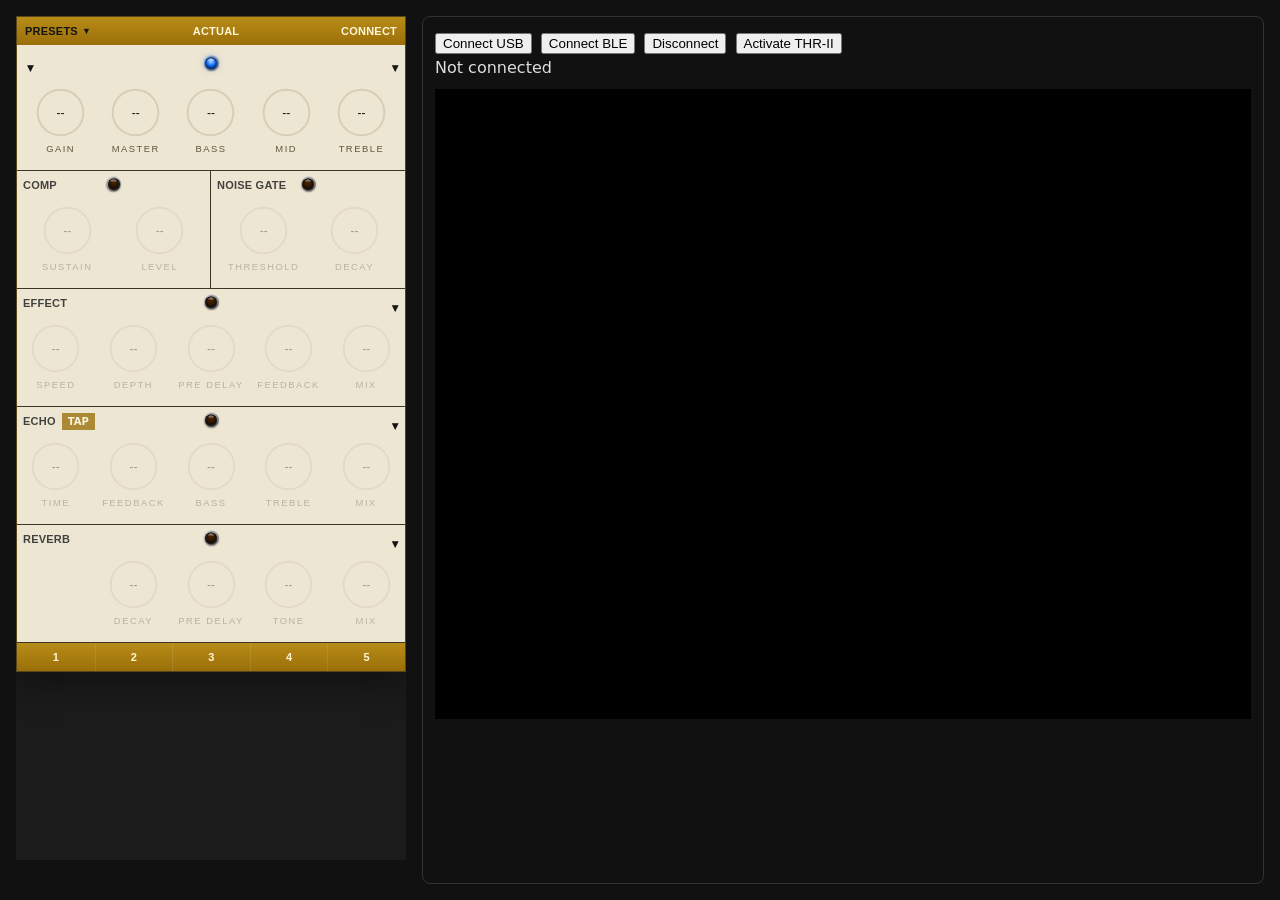
==== dev.html @ 4c08cee0 "Major refactoring, initial commit." ====
<!doctype html>
<html lang="en">
<head>
  <meta charset="utf-8" />
  <meta name="viewport" content="width=device-width, initial-scale=1.0" />
  <title>THR-II dev: runtime, transports and raw trace</title>
  <link rel="stylesheet" href="src/ui/runtime/runtime.css" />
  <style>
    html, body { overflow: auto; }
    body { margin: 0; font-family: system-ui, sans-serif; background: #111; color: #ddd; display: block; padding: 0; place-items: normal; }
    .layout { display: grid; grid-template-columns: 390px 1fr; gap: 16px; padding: 16px; box-sizing: border-box; min-height: 100vh; }
    .pane { border: 1px solid #333; border-radius: 8px; padding: 12px; box-sizing: border-box; }
    #runtime-pane { height: 844px; width: 390px; overflow: auto; background: #1b1b1b; padding: 0; border: 0; border-radius: 0; --knob-size: 67px; --center-font-size: 12px; --knob-font-size: 9.4px; }
    .controls button { margin: 4px 4px 4px 0; }
    .raw-trace { height: 70vh; overflow: auto; font: 12px/1.4 Consolas, monospace; white-space: pre-wrap; background: #000; padding: 8px; }
  </style>
</head>
<body>
  <div class="layout">
    <section id="runtime-pane" class="pane"></section>
    <section id="debug-pane" class="pane">
      <div class="controls">
        <button id="btnUsb">Connect USB</button>
        <button id="btnBle">Connect BLE</button>
        <button id="btnDisconnect">Disconnect</button>
        <button id="btnActivate">Activate THR-II</button>
      </div>
      <div id="status">Not connected</div>
      <div id="raw"></div>
    </section>
  </div>
  <script type="module">
    import { createTransportManager } from './src/transports/transportManager.js';
    import { createRawObserver } from './src/debug/observer.js';
    import { mountRawTracePanel } from './src/ui/debug/rawTracePanel.js';
    import { sleep } from './src/core/bytes.js';
    import { flags } from './src/core/flags.js';
    import { createEmptyDeviceState, createStore } from './src/state/shadowStore.js';
    import { findParamById } from './src/state/selectors.js';
    import { applyDeviceEvent } from './src/state/applyDeviceEvent.js';
    import { createWriteScheduler } from './src/protocol/writeScheduler.js';
    import { buildParamWriteFrames } from './src/protocol/paramWrite.js';
    import { buildSelectUnitType, buildSelectPreset } from './src/protocol/builders.js';
    import { thrTypeCode } from './src/protocol/constants.js';
    import { decodeIncomingEvent } from './src/protocol/incoming.js';
    import { extractSysexFrames } from './src/protocol/frames.js';
    import { parseIdentityReply, setDeviceIdentity } from './src/protocol/identity.js';
    import { runActivation } from './src/protocol/activation.js';
    import { createRuntimeIntents } from './src/ui/runtime/intents.js';
    import { mountRuntime } from './src/ui/runtime/mount.js';
    import { loadSymbolTable, makeNameOf, makeLiveIdOf, makeIdOfName } from './src/protocol/symbolTable.js';
    import { createSyncFlow } from './src/protocol/syncFlow.js';
    import { applyDumpPatch } from './src/state/applyDumpPatch.js';

    // Dev-only: ?flag=coalesceWrites&flag=autoActivate turns those switches on for this page.
    for (const name of new URLSearchParams(location.search).getAll('flag')) {
      if (name in flags) flags[name] = true;
    }

    const transports = createTransportManager();
    const observer = createRawObserver(transports.bus);
    mountRawTracePanel(document.getElementById('raw'), observer);

    const statusEl = document.getElementById('status');
    const setStatus = text => { statusEl.textContent = text; };
    const note = text => { setStatus(text); transports.bus.emit('note', { text }); };

    // ?source=mock loads the captured device model (with its identity). Otherwise the store starts empty.
    const isMock = new URLSearchParams(location.search).get('source') === 'mock';
    const fixture = isMock ? await (await fetch('./test/fixtures/mockState.json')).json() : null;
    if (fixture && fixture.identity) setDeviceIdentity(fixture.identity);
    const store = createStore(fixture ? { units: fixture.units, activeSlot: fixture.activeSlot } : createEmptyDeviceState());

    // Slot sync needs the symbol names to turn the dump into parameters. Without them the sync stays off.
    const symbolIds = await loadSymbolTable('doc/thr10ii_w_symbol_table_1_44_0_a.json').catch(err => {
      setStatus('Symbol table not loaded: ' + err.message);
      return null;
    });
    const nameOf = symbolIds ? makeNameOf(symbolIds) : null;
    const liveIdOf = symbolIds ? makeLiveIdOf(symbolIds) : (id => id);
    const typeKeyOf = symbolIds ? makeIdOfName(symbolIds) : (() => null);
    const paramIdOf = typeKeyOf;
    // A memory slot pick: select the slot, then read the Actual settings back. The slot becomes active when that read completes.
    let pendingSlot = null;
    const selectPreset = async slot => {
      if (!sync) {
        setStatus('Memory slot switch needs the symbol table (the read-back uses it).');
        return;
      }
      try {
        pendingSlot = slot;
        await transports.send(buildSelectPreset(slot - 1), `TX memory slot ${slot}`);
        sync.requestDump();
      } catch (err) {
        pendingSlot = null;
        setStatus('Write failed: ' + err.message);
      }
    };

    const sync = nameOf ? createSyncFlow({
      send: (bytes, label) => transports.send(bytes, label),
      nameOf,
      onPatch: (entries, presetName) => {
        applyDumpPatch(store, entries, nameOf, presetName, liveIdOf);
        if (pendingSlot !== null) {
          const slot = pendingSlot;
          pendingSlot = null;
          store.commit(state => { state.activeSlot = slot; }, 'device');
        }
      },
      onError: err => note('Sync failed: ' + err.message),
      onState: (s, detail) => note('Sync: ' + s + (detail ? ' (' + detail + ')' : ''))
    }) : null;

    // Inbound frames: the identity reply sets the device identity; other frames update the store (source device).
    let identityWaiter = null;
    transports.bus.on('raw:in', ({ bytes }) => {
      extractSysexFrames(bytes).forEach(frame => {
        const identity = parseIdentityReply(frame);
        if (identity) {
          setDeviceIdentity(identity);
          if (identityWaiter) identityWaiter(identity);
          return;
        }
        const event = decodeIncomingEvent(frame);
        if (event) applyDeviceEvent(store, event, nameOf);
        if (sync && (flags.slotSync || sync.state !== 'idle')) sync.onFrame(frame, event);
      });
    });

    function waitForIdentity(timeoutMs = 2000) {
      return new Promise((resolve, reject) => {
        const timer = setTimeout(() => {
          identityWaiter = null;
          reject(new Error('No identity reply from the amp.'));
        }, timeoutMs);
        identityWaiter = identity => {
          clearTimeout(timer);
          identityWaiter = null;
          resolve(identity);
        };
      });
    }

    async function activate() {
      try {
        const identity = await runActivation({
          send: (bytes, label) => transports.send(bytes, label),
          awaitIdentity: () => waitForIdentity(),
          sleep,
          setIdentity: setDeviceIdentity
        });
        setStatus(`Activated: family 0x${identity.family.toString(16)}, model 0x${identity.model.toString(16)}`);
        // The amp's current settings fill the UI (the knobs, names, and preset name), as after a slot press.
        if (sync) sync.requestDump();
      } catch (err) {
        setStatus('Activation failed: ' + err.message);
      }
    }

    document.getElementById('btnUsb').addEventListener('click', async () => {
      try {
        const result = await transports.connectUsb();
        setStatus(result.connected ? 'USB connected' : 'USB: no ports');
        if (result.connected && flags.autoActivate) activate();
      } catch (err) {
        setStatus('USB failed: ' + err.message);
      }
    });

    document.getElementById('btnBle').addEventListener('click', async () => {
      try {
        const result = await transports.connectBle();
        setStatus('BLE connected: ' + result.name + (result.notifications ? '' : ' (notifications unavailable)'));
        if (flags.autoActivate) activate();
      } catch (err) {
        setStatus('BLE failed: ' + err.message);
      }
    });

    document.getElementById('btnDisconnect').addEventListener('click', () => {
      transports.disconnect();
      setDeviceIdentity(null);
      setStatus('Disconnected');
    });

    document.getElementById('btnActivate').addEventListener('click', activate);

    // Runtime pane (left): the same runtime as thrii_ctrl.html and thrii_ui.html.
    // In mock mode a slot press simulates the device's slot event.
    const sendParam = (unitId, paramId, value) => {
      try {
        const param = findParamById(store.getState(), unitId, paramId);
        if (!param) return;
        buildParamWriteFrames(unitId, paramId, param.typeCode, value, param.rawU32).forEach(frame => {
          transports.send(frame, `TX param ${unitId}:${paramId}`).catch(err => setStatus('Write failed: ' + err.message));
        });
      } catch (err) {
        setStatus('Write failed: ' + err.message);
      }
    };

    // Unit type pick: the select frames, then the type's default values and the module's enable, each frame awaited in order.
    // Effect-mode changes need pauses: the amp hard-stopped on rapid switches (thrii_sysex_bitbucket_ble.md, 256 ms before, 512 ms after).
    // The default values are spaced 50 ms apart (without that gap the amp did not change its sound on the hardware).
    const EFFECT_MODE_BEFORE_MS = 256;
    const EFFECT_MODE_AFTER_MS = 512;
    const DEFAULT_WRITE_GAP_MS = 50;

    const sendUnitType = async (unitId, typeKey, writes, enable) => {
      try {
        await sleep(EFFECT_MODE_BEFORE_MS);
        for (const frame of buildSelectUnitType(unitId, typeKey)) {
          await transports.send(frame, `TX unit type ${unitId}:${typeKey}`);
        }
        await sleep(EFFECT_MODE_AFTER_MS);
        for (const [index, write] of writes.entries()) {
          if (index > 0) await sleep(DEFAULT_WRITE_GAP_MS);
          for (const frame of buildParamWriteFrames(write.unitId, write.paramId, thrTypeCode.float32, write.value)) {
            await transports.send(frame, `TX default ${write.unitId}:${write.paramId}`);
          }
        }
        if (enable) {
          if (writes.length) await sleep(DEFAULT_WRITE_GAP_MS);
          for (const frame of buildParamWriteFrames(enable.unitId, enable.paramId, enable.typeCode, true)) {
            await transports.send(frame, `TX enable ${enable.unitId}:${enable.paramId}`);
          }
        }
      } catch (err) {
        setStatus('Write failed: ' + err.message);
      }
    };

    const scheduler = createWriteScheduler({
      readValue: key => {
        const [unitId, paramId] = key.split(':').map(Number);
        const param = findParamById(store.getState(), unitId, paramId);
        return param ? param.value : null;
      },
      emitWrite: (key, value) => {
        const [unitId, paramId] = key.split(':').map(Number);
        sendParam(unitId, paramId, value);
      }
    });

    const intents = createRuntimeIntents({
      store,
      flags,
      scheduler,
      sendParam,
      typeKeyOf,
      paramIdOf,
      onSelectSlot: slot => {
        if (isMock) {
          store.commit(state => { state.activeSlot = slot; }, 'device');
        } else {
          selectPreset(slot);
        }
      },
      onSelectUnit: sendUnitType,
      onRequestDump: () => setStatus('Settings dump is still handled by thrii_ctrl.html')
    });

    mountRuntime(document.getElementById('runtime-pane'), { store, intents });
  </script>
</body>
</html>
---- src/ui/runtime/runtime.css ----
:root {
  --ui-font-family: Arial, Helvetica, sans-serif;
  --ui-font-size: 11px;
  --ui-font-weight: 700;
  --ui-letter-spacing: 0.02em;
  color-scheme: light;
  --shell: #e8e0c8;
  --paper: #ede6d2;
  --ink: #141414;
  --line: #3d3525;
  --gold: #9a6f08;
  --gold-light: #b88c18;
  --knob-accent: #7a6244;
  --knob-track: #d8cdb6;
  --muted: #5f553f;
  --focus: rgba(154, 111, 8, 0.18);
  --shadow: 0 14px 30px rgba(0, 0, 0, 0.35);
  --app-width: 390px;
  --header-height: 28px;
  --label-gap: 0px;
  --label-offset-y: -2px;
  --knob-size: 72px;
  --knob-font-size: 11px;
  --center-font-size: 13px;
  --led-size: 15px;
  --track-stroke: 2px;
  --active-stroke: 4px;
  --pointer-stroke: 4px;
}

*, *::before, *::after {
  box-sizing: border-box;
}

html, body {
  margin: 0;
  width: 100%;
  min-height: 100%;
  overflow: hidden;
}

body {
  background: linear-gradient(180deg, #111 0%, #1b1b1b 100%);
  color: var(--ink);
  font-family: Arial, Helvetica, sans-serif;
  display: grid;
  place-items: center;
  padding: 16px;
}

#app {
  width: 100%;
  min-height: 100dvh;
  display: grid;
  place-items: center;
}

.thr-app {
  width: min(100%, var(--app-width));
  background: var(--shell);
  border: 1px solid #59451a;
  box-shadow: var(--shadow);
  overflow: hidden;
  display: grid;
  grid-template-rows: auto 1fr auto;
  user-select: none;
  -webkit-user-select: none; /* Safari */
  -ms-user-select: none;     /* Old Edge */
}

.top-strip,
.footer-strip {
  background: linear-gradient(180deg, var(--gold-light) 0%, var(--gold) 100%);
  color: #fff6da;
  min-height: var(--header-height);
  display: grid;
  align-items: center;
  font-family: var(--ui-font-family);
  font-size: var(--ui-font-size);
  font-weight: var(--ui-font-weight);
  letter-spacing: var(--ui-letter-spacing);
  text-transform: uppercase;
}

.top-strip {
  position: relative;
  z-index: 50;
  grid-template-columns: auto 1fr auto;
  gap: 14px;
  padding: 0 8px;
}

.footer-strip {
  grid-template-columns: repeat(5, 1fr);
  text-align: center;
}

.strip-item {
  line-height: 1;
  display: flex;
  align-items: center;
  min-height: var(--header-height);
  white-space: nowrap;
}

.strip-item.center {
  justify-content: center;
}

.strip-item.editable-memory {
  justify-content: center;
  min-width: 0;
}

.strip-editable-input {
  width: 100%;
  max-width: 160px;
  min-height: calc(var(--header-height) - 8px);
  border: 0;
  margin: 0;
  padding: 0;
  background: transparent;
  color: inherit;
  font: inherit;
  letter-spacing: inherit;
  text-transform: inherit;
  text-align: center;
  outline: none;
  user-select: text;
  -webkit-user-select: text;
  -ms-user-select: text;
}

.strip-editable-input:focus {
  background: rgba(255, 246, 218, 0.14);
}

.strip-editable-input::selection {
  background: rgba(255, 246, 218, 0.32);
  color: inherit;
}

.footer-strip .strip-item {
  justify-content: center;
  border-left: 1px solid rgba(255, 255, 255, 0.10);
  padding: 0;
}

.footer-strip .strip-item:first-child {
  border-left: 0;
}

.footer-memory-button {
  width: 100%;
  min-height: var(--header-height);
  border: 0;
  margin: 0;
  padding: 0 8px;
  background: transparent;
  color: inherit;
  font: inherit;
  letter-spacing: inherit;
  text-transform: uppercase;
  cursor: pointer;
  transition: background-color 0.16s ease, color 0.16s ease;
}

.footer-memory-button:hover,
.footer-memory-button:focus-visible {
  outline: none;
  background: rgba(255, 246, 218, 0.08);
}

.footer-memory-button.is-selected {
  background: var(--paper);
  color: var(--ink);
}

.ui-body {
  background: var(--paper);
  width: 100%;
}

/* Above the module rows, so an open amp or cabinet menu is not painted under the next module's selector. */
.amp-head {
  border-bottom: 1px solid var(--line);
  padding: 6px 6px 0;
  background: rgba(255, 255, 255, 0.15);
  position: relative;
  z-index: 95;
}

.amp-head-row {
  display: grid;
  grid-template-columns: minmax(0, 1fr) minmax(0, 1fr);
  align-items: center;
  margin-bottom: 4px;
  min-height: 24px;
  position: relative;
  z-index: 31;
}

.amp-name,
.amp-cab {
  font-size: 12px;
  font-weight: 800;
  white-space: nowrap;
  overflow: hidden;
  text-overflow: ellipsis;
  position: relative;
  z-index: 0;
}

.amp-name {
  text-transform: uppercase;
  justify-self: start;
}

.amp-cab {
  text-transform: none;
  justify-self: end;
  text-align: right;
}

.amp-knobs,
.module-knobs {
  display: grid;
  align-items: start;
  gap: 0;
  padding-bottom: 8px;
}

.amp-knobs {
  grid-template-columns: repeat(5, minmax(0, 1fr));
}

.module-row {
  border-bottom: 1px solid var(--line);
}

.module-row.dual {
  display: grid;
  grid-template-columns: 1fr 1fr;
}

.module-row.dual .module-section:first-child {
  border-right: 1px solid var(--line);
}

.module-section {
  min-width: 0;
  background: var(--paper);
}

.module-head {
  min-height: 26px;
  padding: 4px 6px 2px;
  position: relative;
}

.module-head-inner {
  display: grid;
  grid-template-columns: minmax(0, 1fr) auto;
  align-items: center;
  gap: 6px;
  min-height: 20px;
}

.module-head-left {
  display: flex;
  align-items: center;
  gap: 6px;
  min-width: 0;
  position: relative;
  z-index: 0;
}

.module-section .module-title {
  color: var(--ink);
}

.module-title,
.module-mode {
  font-family: var(--ui-font-family);
  font-size: var(--ui-font-size);
  font-weight: var(--ui-font-weight);
  letter-spacing: var(--ui-letter-spacing);
  text-transform: uppercase;
  white-space: nowrap;
  min-width: 0;
  position: relative;
  z-index: 0;
}

.module-title {
  overflow: hidden;
  text-overflow: ellipsis;
}

.module-mode {
  justify-self: end;
  overflow: hidden;
  text-overflow: ellipsis;
  text-align: right;
  font-weight: 800;
}

.module-badge {
  background: var(--gold);
  color: #fff8dd;
  padding: 1px 6px;
  font-size: 10px;
  font-weight: 700;
  line-height: 1.5;
  text-transform: uppercase;
  flex: 0 0 auto;
  position: relative;
  z-index: 0;
}

.module-led-slot {
  display: grid;
  place-items: center;
  min-width: 24px;
  position: absolute;
  left: 50%;
  top: 50%;
  transform: translate(-50%, -50%);
  z-index: 1;
  pointer-events: none;
}

.module-led-slot > * {
  pointer-events: auto;
}

.module-section.compact .module-head-inner {
  grid-template-columns: minmax(0, 1fr) minmax(0, 1fr);
}

.module-section.compact .module-title {
  justify-self: start;
  font-weight: 700;
}

.module-section.compact .module-knobs {
  grid-template-columns: repeat(2, minmax(0, 1fr));
  padding-inline: 4px;
}

/* Type-dependent modules: the knobs of the current type are right-aligned; hidden slots take no space. */
.module-section.right-aligned-knobs .module-knobs {
  display: flex;
  justify-content: flex-end;
}

.module-section.right-aligned-knobs .knob-module {
  width: 20%;
}

.knob-module {
  display: flex;
  justify-content: center;
  align-items: center;
  min-width: 0;
}

.knob {
  width: var(--knob-size);
  display: grid;
  grid-template-rows: var(--knob-size) auto;
  place-items: center;
  gap: var(--label-gap);
  border: 0;
  margin: 0;
  padding: 0;
  background: transparent;
  color: var(--ink);
  user-select: none;
  touch-action: none;
  cursor: ns-resize;
  border-radius: 12px;
  outline: none;
}

.knob:focus-visible {
  background: var(--focus);
}

.knob:disabled {
  cursor: default;
}

.dial {
  position: relative;
  width: var(--knob-size);
  height: var(--knob-size);
  display: grid;
  place-items: center;
}

.dial svg {
  width: 100%;
  height: 100%;
  display: block;
  overflow: hidden;
}

.track-path,
.active-path,
.pointer-line {
  fill: none;
  vector-effect: non-scaling-stroke;
}

.track-path {
  stroke: var(--knob-track);
  stroke-width: var(--track-stroke);
  stroke-linecap: round;
}

.active-path,
.pointer-line {
  stroke: var(--knob-accent);
  stroke-width: var(--active-stroke);
  stroke-linecap: square;
}

.pointer-line {
  stroke-width: var(--pointer-stroke);
  stroke-linecap: butt;
}

.center-value {
  position: absolute;
  inset: 0;
  display: grid;
  place-items: center;
  font-size: var(--center-font-size);
  line-height: 1;
  font-weight: 500;
  color: var(--ink);
  pointer-events: none;
  font-variant-numeric: tabular-nums;
}

.label {
  min-height: 18px;
  margin-top: var(--label-offset-y);
  text-align: center;
  text-transform: uppercase;
  letter-spacing: 0.16em;
  font-size: var(--knob-font-size);
  font-weight: 500;
  color: var(--muted);
  line-height: 1.1;
  pointer-events: none;
  white-space: nowrap;
}

.led-bezel {
  width: var(--led-size);
  height: var(--led-size);
  display: flex;
  align-items: center;
  justify-content: center;
  border-radius: 50%;
  background: linear-gradient(135deg, #b8b8b8 0%, #595959 100%);
  box-shadow:
    inset 0 calc(var(--led-size) * 0.033) calc(var(--led-size) * 0.05) rgba(255, 255, 255, 0.6),
    0 calc(var(--led-size) * 0.05) calc(var(--led-size) * 0.08) rgba(0, 0, 0, 0.45);
  cursor: pointer;
  transition: transform 0.12s ease;
  border: 0;
  padding: 0;
}

.led-bezel:active {
  transform: scale(0.95);
}

.led-bezel:disabled {
  cursor: default;
}

.led-bezel:disabled:active {
  transform: none;
}

.led-inner-ring {
  width: calc(var(--led-size) * 0.8);
  height: calc(var(--led-size) * 0.8);
  border-radius: 50%;
  display: grid;
  place-items: center;
  background: #202020;
  box-shadow: inset 0 calc(var(--led-size) * 0.05) calc(var(--led-size) * 0.083) rgba(0, 0, 0, 0.8);
}

.led-lens {
  width: calc(var(--led-size) * 0.666);
  height: calc(var(--led-size) * 0.666);
  border-radius: 50%;
  position: relative;
  transition: all 0.2s ease-in-out;
}

.led-lens::after {
  content: '';
  position: absolute;
  top: calc(var(--led-size) * 0.05);
  left: calc(var(--led-size) * 0.12);
  width: calc(var(--led-size) * 0.43);
  height: calc(var(--led-size) * 0.21);
  border-radius: 50% / 100% 100% 0 0;
  background: linear-gradient(to bottom, rgba(255, 255, 255, 0.6) 0%, rgba(255, 255, 255, 0) 100%);
}

.led-blue .led-lens {
  background: radial-gradient(circle at 50% 30%, #001f4d 0%, #000a1a 100%);
  box-shadow: inset 0 calc(var(--led-size) * -0.05) calc(var(--led-size) * 0.1) rgba(0, 0, 0, 0.6);
}

.led-blue.active .led-lens {
  background: radial-gradient(circle at 50% 30%, #b3d9ff 0%, #0066ff 60%, #003399 100%);
  box-shadow:
    inset 0 calc(var(--led-size) * -0.033) calc(var(--led-size) * 0.083) rgba(0, 0, 0, 0.3),
    0 0 calc(var(--led-size) * 0.28) rgba(0, 102, 255, 0.95),
    0 0 calc(var(--led-size) * 0.55) rgba(0, 102, 255, 0.5);
}

.led-orange .led-lens {
  background: radial-gradient(circle at 50% 30%, #4a2300 0%, #1a0d00 100%);
  box-shadow: inset 0 calc(var(--led-size) * -0.05) calc(var(--led-size) * 0.1) rgba(0, 0, 0, 0.6);
}

.led-orange.active .led-lens {
  background: radial-gradient(circle at 50% 30%, #ffdd99 0%, #ff8800 60%, #aa5500 100%);
  box-shadow:
    inset 0 calc(var(--led-size) * -0.033) calc(var(--led-size) * 0.083) rgba(0, 0, 0, 0.3),
    0 0 calc(var(--led-size) * 0.28) rgba(255, 136, 0, 0.95),
    0 0 calc(var(--led-size) * 0.55) rgba(255, 136, 0, 0.5);
}

.module-section.is-off .module-knobs,
.module-section.is-off .amp-knobs {
  opacity: 0.45;
  filter: grayscale(0.15);
}

.module-section.is-off .module-title,
.module-section.is-off .module-mode,
.module-section.is-off .module-badge,
.module-section.is-off .label,
.module-section.is-off .center-value,
.module-section.is-off .amp-name,
.module-section.is-off .amp-cab {
  opacity: 0.78;
}


.unit-selector {
  position: relative;
  justify-self: end;
  min-width: 0;
  z-index: 60;
}

.unit-selector-button {
  display: inline-flex;
  align-items: center;
  gap: 4px;
  max-width: 100%;
  border: 0;
  margin: 0;
  padding: 0;
  background: transparent;
  color: var(--ink);
  font: inherit;
  font-size: 11px;
  font-weight: 800;
  letter-spacing: 0.02em;
  text-transform: uppercase;
  white-space: nowrap;
  cursor: pointer;
}

.unit-selector-label {
  min-width: 0;
  overflow: hidden;
  text-overflow: ellipsis;
  white-space: nowrap;
  text-align: right;
}

.unit-selector-caret {
  flex: 0 0 auto;
  font-size: 9px;
  line-height: 1;
}

.unit-selector-menu {
  position: absolute;
  top: calc(100% + 4px);
  right: 0;
  display: none;
  min-width: max-content;
  padding: 4px;
  border: 1px solid var(--line);
  background: var(--paper);
  box-shadow: 0 8px 18px rgba(0, 0, 0, 0.18);
  z-index: 80;
}

.unit-selector.open {
  z-index: 90;
}

.unit-selector.open .unit-selector-menu {
  display: grid;
  gap: 2px;
}

.unit-selector.open-up .unit-selector-menu {
  top: auto;
  bottom: calc(100% + 4px);
}

.unit-selector-option {
  border: 0;
  background: transparent;
  color: var(--ink);
  font: inherit;
  font-size: 11px;
  font-weight: 700;
  letter-spacing: 0.02em;
  text-transform: uppercase;
  text-align: left;
  padding: 4px 8px;
  white-space: nowrap;
  cursor: pointer;
}

.unit-selector-option:hover,
.unit-selector-option:focus-visible {
  background: rgba(154, 111, 8, 0.12);
  outline: none;
}

.unit-selector-option.is-selected {
  font-weight: 800;
}

.unit-selector.open .unit-selector-menu.is-grouped {
  display: grid;
  grid-auto-flow: column;
  grid-auto-columns: max-content;
  gap: 10px;
  align-items: start;
}

.unit-selector-column {
  display: grid;
  gap: 2px;
  align-content: start;
}

.unit-selector-column-title {
  padding: 2px 8px 4px;
  margin-bottom: 2px;
  border-bottom: 1px solid var(--line);
  font-size: 12px;
  font-weight: 800;
  letter-spacing: 0.08em;
  text-transform: uppercase;
}

/* Family headers use the amp LED colours (Classic red, Modern green, Boutique blue). */
.unit-selector-column.family-classic .unit-selector-column-title {
  color: #ff0000;
}

.unit-selector-column.family-modern .unit-selector-column-title {
  color: #008800;
}

.unit-selector-column.family-boutique .unit-selector-column-title {
  color: #0066ff;
}

.unit-selector.align-left .unit-selector-menu {
  left: 0;
  right: auto;
}

.unit-selector:not(.align-left) .unit-selector-menu {
  right: 0;
  left: auto;
}

.led-red .led-lens {
  background: radial-gradient(circle at 50% 30%, #4a0000 0%, #1a0000 100%);
  box-shadow: inset 0 calc(var(--led-size) * -0.05) calc(var(--led-size) * 0.1) rgba(0, 0, 0, 0.6);
}

.led-red.active .led-lens {
  background: radial-gradient(circle at 50% 30%, #ff9999 0%, #ff0000 60%, #990000 100%);
  box-shadow:
    inset 0 calc(var(--led-size) * -0.033) calc(var(--led-size) * 0.083) rgba(0, 0, 0, 0.3),
    0 0 calc(var(--led-size) * 0.28) rgba(255, 0, 0, 0.95),
    0 0 calc(var(--led-size) * 0.55) rgba(255, 0, 0, 0.5);
}

.led-green .led-lens {
  background: radial-gradient(circle at 50% 30%, #003300 0%, #001a00 100%);
  box-shadow: inset 0 calc(var(--led-size) * -0.05) calc(var(--led-size) * 0.1) rgba(0, 0, 0, 0.6);
}

.led-green.active .led-lens {
  background: radial-gradient(circle at 50% 30%, #b3ffb3 0%, #00ff00 60%, #008800 100%);
  box-shadow:
    inset 0 calc(var(--led-size) * -0.033) calc(var(--led-size) * 0.083) rgba(0, 0, 0, 0.3),
    0 0 calc(var(--led-size) * 0.28) rgba(0, 255, 0, 0.95),
    0 0 calc(var(--led-size) * 0.55) rgba(0, 255, 0, 0.5);
}

.unit-selector.align-left {
  justify-self: start;
}

.unit-selector.align-left .unit-selector-label {
  text-align: left;
}

.unit-selector.is-amp .unit-selector-button,
.unit-selector.is-cab .unit-selector-button {
  font-size: 12px;
  font-weight: 800;
}

.unit-selector.is-cab .unit-selector-button,
.unit-selector.is-cab .unit-selector-option {
  text-transform: none;
}

.unit-selector.is-amp .unit-selector-option,
.unit-selector.is-cab .unit-selector-option {
  font-size: 12px;
}

@media (max-width: 420px) {
  html, body {
    height: 100%;
  }

  body {
    padding: 0;
    background: var(--paper);
  }

  #app {
    min-height: 100dvh;
    place-items: stretch;
  }

  .thr-app {
    width: 100vw;
    height: 100dvh;
    min-height: 100dvh;
    border: 0;
    box-shadow: none;
  }

  :root {
    --app-width: 100vw;
    --knob-size: min(17.2vw, 72px);
    --center-font-size: min(3.2vw, 12px);
    --knob-font-size: min(2.4vw, 10px);
  }

  .top-strip {
    gap: 10px;
    padding: 0 4px;
    font-size: 9px;
  }
}
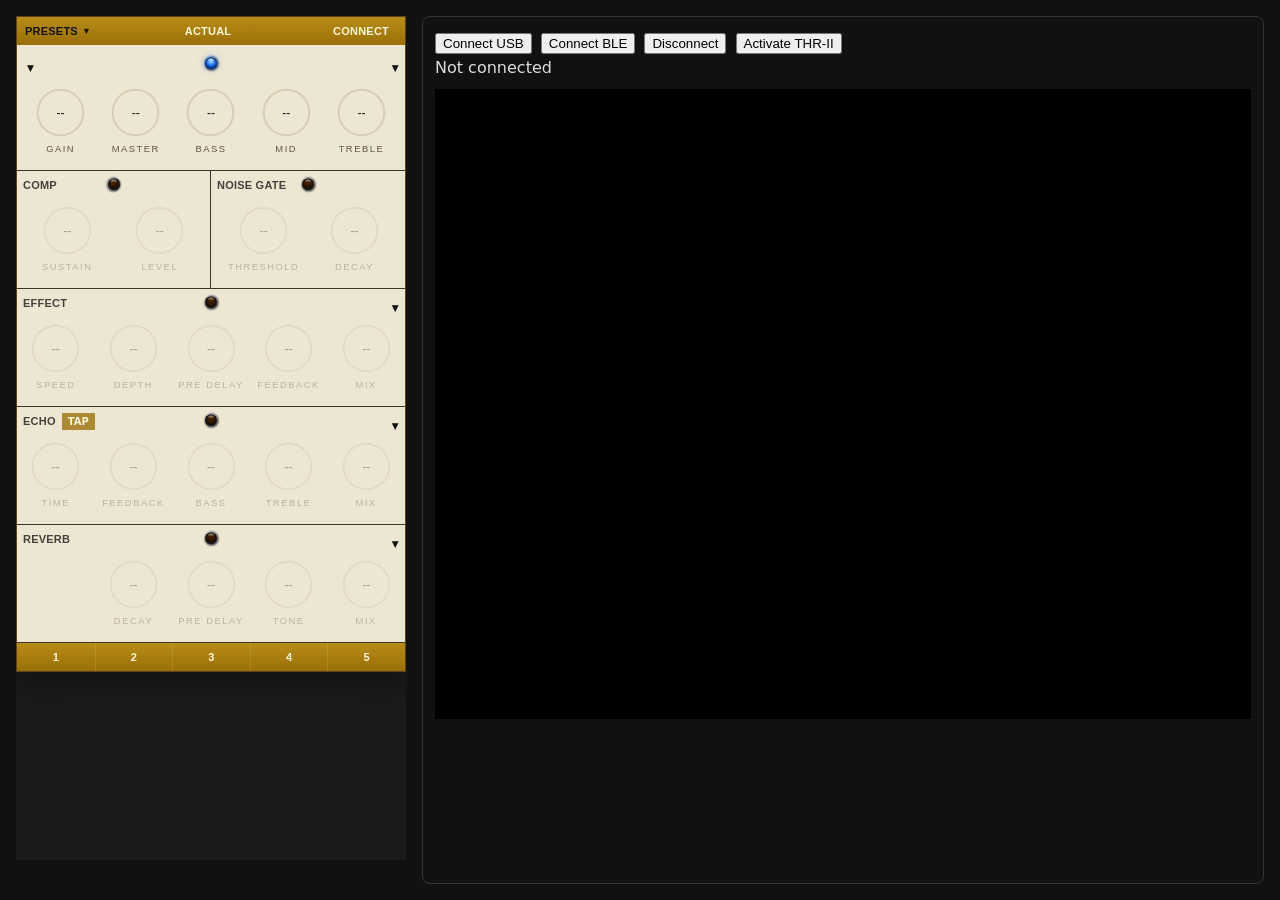
==== commit 98b8262c: "Wired the CONNECT button to connect-activate-read actual" ====
--- a/dev.html
+++ b/dev.html
@@ -30,238 +30,33 @@
     </section>
   </div>
   <script type="module">
-    import { createTransportManager } from './src/transports/transportManager.js';
+    import { boot } from './src/app/boot.js';
     import { createRawObserver } from './src/debug/observer.js';
     import { mountRawTracePanel } from './src/ui/debug/rawTracePanel.js';
-    import { sleep } from './src/core/bytes.js';
     import { flags } from './src/core/flags.js';
-    import { createEmptyDeviceState, createStore } from './src/state/shadowStore.js';
-    import { findParamById } from './src/state/selectors.js';
-    import { applyDeviceEvent } from './src/state/applyDeviceEvent.js';
-    import { createWriteScheduler } from './src/protocol/writeScheduler.js';
-    import { buildParamWriteFrames } from './src/protocol/paramWrite.js';
-    import { buildSelectUnitType, buildSelectPreset } from './src/protocol/builders.js';
-    import { thrTypeCode } from './src/protocol/constants.js';
-    import { decodeIncomingEvent } from './src/protocol/incoming.js';
-    import { extractSysexFrames } from './src/protocol/frames.js';
-    import { parseIdentityReply, setDeviceIdentity } from './src/protocol/identity.js';
-    import { runActivation } from './src/protocol/activation.js';
-    import { createRuntimeIntents } from './src/ui/runtime/intents.js';
-    import { mountRuntime } from './src/ui/runtime/mount.js';
-    import { loadSymbolTable, makeNameOf, makeLiveIdOf, makeIdOfName } from './src/protocol/symbolTable.js';
-    import { createSyncFlow } from './src/protocol/syncFlow.js';
-    import { applyDumpPatch } from './src/state/applyDumpPatch.js';
 
-    // Dev-only: ?flag=coalesceWrites&flag=autoActivate turns those switches on for this page.
+    // Dev-only: ?flag=slotSync turns that switch on for this page.
     for (const name of new URLSearchParams(location.search).getAll('flag')) {
       if (name in flags) flags[name] = true;
     }
 
-    const transports = createTransportManager();
-    const observer = createRawObserver(transports.bus);
-    mountRawTracePanel(document.getElementById('raw'), observer);
-
     const statusEl = document.getElementById('status');
-    const setStatus = text => { statusEl.textContent = text; };
-    const note = text => { setStatus(text); transports.bus.emit('note', { text }); };
 
     // ?source=mock loads the captured device model (with its identity). Otherwise the store starts empty.
     const isMock = new URLSearchParams(location.search).get('source') === 'mock';
     const fixture = isMock ? await (await fetch('./test/fixtures/mockState.json')).json() : null;
-    if (fixture && fixture.identity) setDeviceIdentity(fixture.identity);
-    const store = createStore(fixture ? { units: fixture.units, activeSlot: fixture.activeSlot } : createEmptyDeviceState());
 
-    // Slot sync needs the symbol names to turn the dump into parameters. Without them the sync stays off.
-    const symbolIds = await loadSymbolTable('doc/thr10ii_w_symbol_table_1_44_0_a.json').catch(err => {
-      setStatus('Symbol table not loaded: ' + err.message);
-      return null;
+    // Runtime pane (left): the same composition as thrii_ui.html. Its CONNECT button and the buttons here share one connection.
+    const app = await boot(document.getElementById('runtime-pane'), {
+      fixture,
+      onStatus: text => { statusEl.textContent = text; }
     });
-    const nameOf = symbolIds ? makeNameOf(symbolIds) : null;
-    const liveIdOf = symbolIds ? makeLiveIdOf(symbolIds) : (id => id);
-    const typeKeyOf = symbolIds ? makeIdOfName(symbolIds) : (() => null);
-    const paramIdOf = typeKeyOf;
-    // A memory slot pick: select the slot, then read the Actual settings back. The slot becomes active when that read completes.
-    let pendingSlot = null;
-    const selectPreset = async slot => {
-      if (!sync) {
-        setStatus('Memory slot switch needs the symbol table (the read-back uses it).');
-        return;
-      }
-      try {
-        pendingSlot = slot;
-        await transports.send(buildSelectPreset(slot - 1), `TX memory slot ${slot}`);
-        sync.requestDump();
-      } catch (err) {
-        pendingSlot = null;
-        setStatus('Write failed: ' + err.message);
-      }
-    };
+    mountRawTracePanel(document.getElementById('raw'), createRawObserver(app.transports.bus));
 
-    const sync = nameOf ? createSyncFlow({
-      send: (bytes, label) => transports.send(bytes, label),
-      nameOf,
-      onPatch: (entries, presetName) => {
-        applyDumpPatch(store, entries, nameOf, presetName, liveIdOf);
-        if (pendingSlot !== null) {
-          const slot = pendingSlot;
-          pendingSlot = null;
-          store.commit(state => { state.activeSlot = slot; }, 'device');
-        }
-      },
-      onError: err => note('Sync failed: ' + err.message),
-      onState: (s, detail) => note('Sync: ' + s + (detail ? ' (' + detail + ')' : ''))
-    }) : null;
-
-    // Inbound frames: the identity reply sets the device identity; other frames update the store (source device).
-    let identityWaiter = null;
-    transports.bus.on('raw:in', ({ bytes }) => {
-      extractSysexFrames(bytes).forEach(frame => {
-        const identity = parseIdentityReply(frame);
-        if (identity) {
-          setDeviceIdentity(identity);
-          if (identityWaiter) identityWaiter(identity);
-          return;
-        }
-        const event = decodeIncomingEvent(frame);
-        if (event) applyDeviceEvent(store, event, nameOf);
-        if (sync && (flags.slotSync || sync.state !== 'idle')) sync.onFrame(frame, event);
-      });
-    });
-
-    function waitForIdentity(timeoutMs = 2000) {
-      return new Promise((resolve, reject) => {
-        const timer = setTimeout(() => {
-          identityWaiter = null;
-          reject(new Error('No identity reply from the amp.'));
-        }, timeoutMs);
-        identityWaiter = identity => {
-          clearTimeout(timer);
-          identityWaiter = null;
-          resolve(identity);
-        };
-      });
-    }
-
-    async function activate() {
-      try {
-        const identity = await runActivation({
-          send: (bytes, label) => transports.send(bytes, label),
-          awaitIdentity: () => waitForIdentity(),
-          sleep,
-          setIdentity: setDeviceIdentity
-        });
-        setStatus(`Activated: family 0x${identity.family.toString(16)}, model 0x${identity.model.toString(16)}`);
-        // The amp's current settings fill the UI (the knobs, names, and preset name), as after a slot press.
-        if (sync) sync.requestDump();
-      } catch (err) {
-        setStatus('Activation failed: ' + err.message);
-      }
-    }
-
-    document.getElementById('btnUsb').addEventListener('click', async () => {
-      try {
-        const result = await transports.connectUsb();
-        setStatus(result.connected ? 'USB connected' : 'USB: no ports');
-        if (result.connected && flags.autoActivate) activate();
-      } catch (err) {
-        setStatus('USB failed: ' + err.message);
-      }
-    });
-
-    document.getElementById('btnBle').addEventListener('click', async () => {
-      try {
-        const result = await transports.connectBle();
-        setStatus('BLE connected: ' + result.name + (result.notifications ? '' : ' (notifications unavailable)'));
-        if (flags.autoActivate) activate();
-      } catch (err) {
-        setStatus('BLE failed: ' + err.message);
-      }
-    });
-
-    document.getElementById('btnDisconnect').addEventListener('click', () => {
-      transports.disconnect();
-      setDeviceIdentity(null);
-      setStatus('Disconnected');
-    });
-
-    document.getElementById('btnActivate').addEventListener('click', activate);
-
-    // Runtime pane (left): the same runtime as thrii_ctrl.html and thrii_ui.html.
-    // In mock mode a slot press simulates the device's slot event.
-    const sendParam = (unitId, paramId, value) => {
-      try {
-        const param = findParamById(store.getState(), unitId, paramId);
-        if (!param) return;
-        buildParamWriteFrames(unitId, paramId, param.typeCode, value, param.rawU32).forEach(frame => {
-          transports.send(frame, `TX param ${unitId}:${paramId}`).catch(err => setStatus('Write failed: ' + err.message));
-        });
-      } catch (err) {
-        setStatus('Write failed: ' + err.message);
-      }
-    };
-
-    // Unit type pick: the select frames, then the type's default values and the module's enable, each frame awaited in order.
-    // Effect-mode changes need pauses: the amp hard-stopped on rapid switches (thrii_sysex_bitbucket_ble.md, 256 ms before, 512 ms after).
-    // The default values are spaced 50 ms apart (without that gap the amp did not change its sound on the hardware).
-    const EFFECT_MODE_BEFORE_MS = 256;
-    const EFFECT_MODE_AFTER_MS = 512;
-    const DEFAULT_WRITE_GAP_MS = 50;
-
-    const sendUnitType = async (unitId, typeKey, writes, enable) => {
-      try {
-        await sleep(EFFECT_MODE_BEFORE_MS);
-        for (const frame of buildSelectUnitType(unitId, typeKey)) {
-          await transports.send(frame, `TX unit type ${unitId}:${typeKey}`);
-        }
-        await sleep(EFFECT_MODE_AFTER_MS);
-        for (const [index, write] of writes.entries()) {
-          if (index > 0) await sleep(DEFAULT_WRITE_GAP_MS);
-          for (const frame of buildParamWriteFrames(write.unitId, write.paramId, thrTypeCode.float32, write.value)) {
-            await transports.send(frame, `TX default ${write.unitId}:${write.paramId}`);
-          }
-        }
-        if (enable) {
-          if (writes.length) await sleep(DEFAULT_WRITE_GAP_MS);
-          for (const frame of buildParamWriteFrames(enable.unitId, enable.paramId, enable.typeCode, true)) {
-            await transports.send(frame, `TX enable ${enable.unitId}:${enable.paramId}`);
-          }
-        }
-      } catch (err) {
-        setStatus('Write failed: ' + err.message);
-      }
-    };
-
-    const scheduler = createWriteScheduler({
-      readValue: key => {
-        const [unitId, paramId] = key.split(':').map(Number);
-        const param = findParamById(store.getState(), unitId, paramId);
-        return param ? param.value : null;
-      },
-      emitWrite: (key, value) => {
-        const [unitId, paramId] = key.split(':').map(Number);
-        sendParam(unitId, paramId, value);
-      }
-    });
-
-    const intents = createRuntimeIntents({
-      store,
-      flags,
-      scheduler,
-      sendParam,
-      typeKeyOf,
-      paramIdOf,
-      onSelectSlot: slot => {
-        if (isMock) {
-          store.commit(state => { state.activeSlot = slot; }, 'device');
-        } else {
-          selectPreset(slot);
-        }
-      },
-      onSelectUnit: sendUnitType,
-      onRequestDump: () => setStatus('Settings dump is still handled by thrii_ctrl.html')
-    });
-
-    mountRuntime(document.getElementById('runtime-pane'), { store, intents });
+    document.getElementById('btnUsb').addEventListener('click', () => app.connect('usb'));
+    document.getElementById('btnBle').addEventListener('click', () => app.connect('ble'));
+    document.getElementById('btnDisconnect').addEventListener('click', app.disconnect);
+    document.getElementById('btnActivate').addEventListener('click', app.activate);
   </script>
 </body>
 </html>
--- a/src/ui/runtime/runtime.css
+++ b/src/ui/runtime/runtime.css
@@ -150,7 +150,8 @@
   border-left: 0;
 }
 
-.footer-memory-button {
+.footer-memory-button,
+.strip-button {
   width: 100%;
   min-height: var(--header-height);
   border: 0;
@@ -166,9 +167,20 @@
 }
 
 .footer-memory-button:hover,
-.footer-memory-button:focus-visible {
+.footer-memory-button:focus-visible,
+.strip-button:hover:not(:disabled),
+.strip-button:focus-visible {
   outline: none;
   background: rgba(255, 246, 218, 0.08);
+}
+
+/* The firmware version keeps its lower-case letter (1.44.0.a). */
+.strip-button {
+  text-transform: none;
+}
+
+.strip-button:disabled {
+  cursor: default;
 }
 
 .footer-memory-button.is-selected {
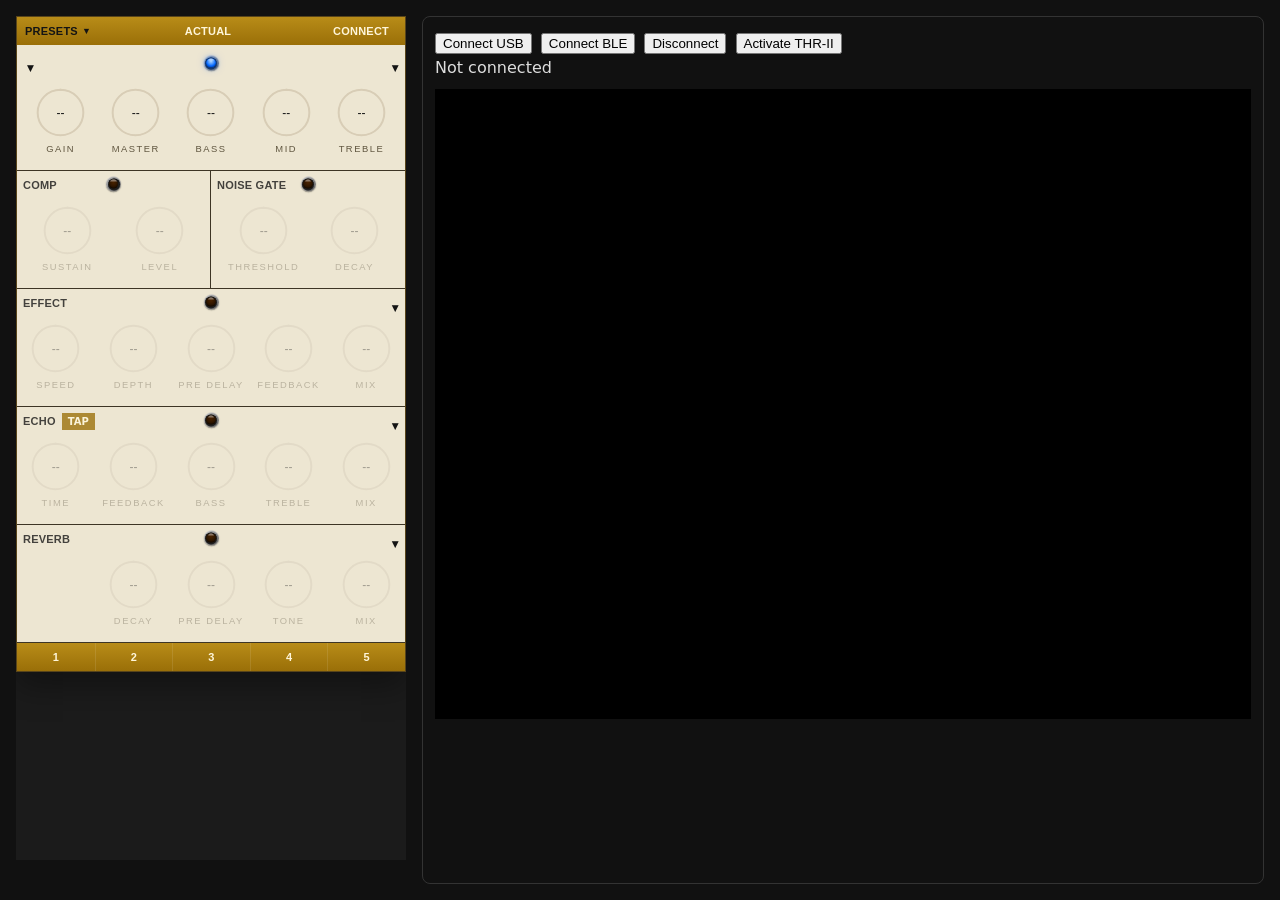
==== commit 3e381f6e: "Minor improvements, not fully tested... should detect disconnect..." ====
--- a/dev.html
+++ b/dev.html
@@ -35,7 +35,7 @@
     import { mountRawTracePanel } from './src/ui/debug/rawTracePanel.js';
     import { flags } from './src/core/flags.js';
 
-    // Dev-only: ?flag=slotSync turns that switch on for this page.
+    // Dev-only: ?flag=<name> turns on a switch from src/core/flags.js that is still off by default.
     for (const name of new URLSearchParams(location.search).getAll('flag')) {
       if (name in flags) flags[name] = true;
     }
--- a/src/ui/runtime/runtime.css
+++ b/src/ui/runtime/runtime.css
@@ -82,9 +82,10 @@
   text-transform: uppercase;
 }
 
+/* Above the amp card (.amp-head, 95), so the open preset menu is not painted under it. */
 .top-strip {
   position: relative;
-  z-index: 50;
+  z-index: 100;
   grid-template-columns: auto 1fr auto;
   gap: 14px;
   padding: 0 8px;
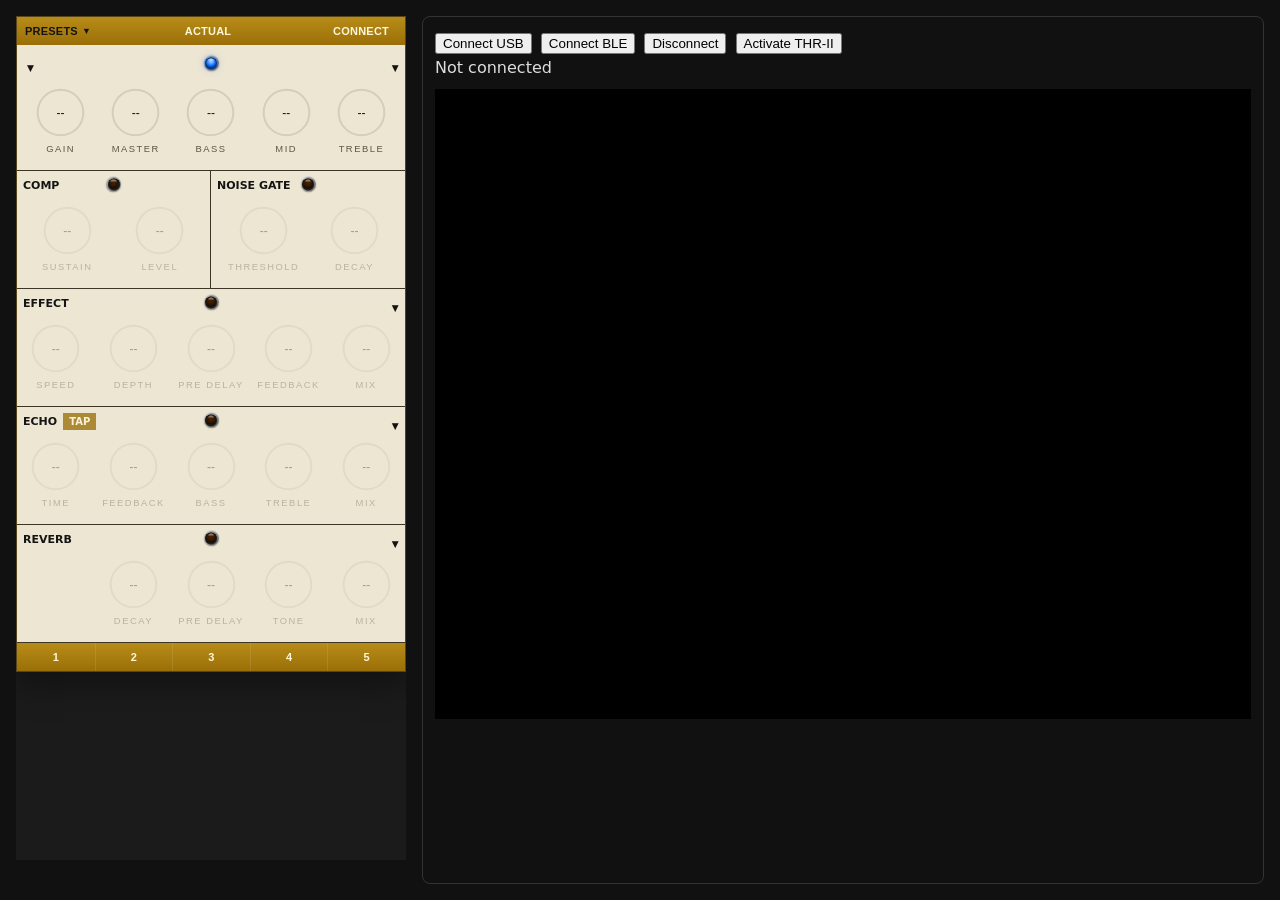
==== commit d7cd9e56: "feat: added a panel to ask ai to generate preset. This uses the https://amplifier-presets.com/ backe" ====
--- a/dev.html
+++ b/dev.html
@@ -34,6 +34,8 @@
     import { createRawObserver } from './src/debug/observer.js';
     import { mountRawTracePanel } from './src/ui/debug/rawTracePanel.js';
     import { flags } from './src/core/flags.js';
+    // Optional plug-in (PRESETS > Import AI), as on thrii_ui.html.
+    import { aiPresetSource } from './src/ai/aiPresets.js';
 
     // Dev-only: ?flag=<name> turns on a switch from src/core/flags.js that is still off by default.
     for (const name of new URLSearchParams(location.search).getAll('flag')) {
@@ -49,6 +51,7 @@
     // Runtime pane (left): the same composition as thrii_ui.html. Its CONNECT button and the buttons here share one connection.
     const app = await boot(document.getElementById('runtime-pane'), {
       fixture,
+      presetSources: { importAi: aiPresetSource },
       onStatus: text => { statusEl.textContent = text; }
     });
     mountRawTracePanel(document.getElementById('raw'), createRawObserver(app.transports.bus));
--- a/src/ui/runtime/runtime.css
+++ b/src/ui/runtime/runtime.css
@@ -56,6 +56,7 @@
 }
 
 .thr-app {
+  position: relative;
   width: min(100%, var(--app-width));
   background: var(--shell);
   border: 1px solid #59451a;
@@ -189,6 +190,35 @@
   color: var(--ink);
 }
 
+/* Shell feedback: over the bottom of the body, above the footer strip. It never takes input. */
+.status-toast {
+  position: absolute;
+  left: 8px;
+  right: 8px;
+  bottom: calc(var(--header-height) + 8px);
+  z-index: 200;
+  padding: 6px 10px;
+  background: var(--ink);
+  color: var(--paper);
+  font-family: var(--ui-font-family);
+  font-size: 12px;
+  line-height: 1.3;
+  text-align: center;
+  pointer-events: none;
+  box-shadow: 0 4px 12px rgba(0, 0, 0, 0.3);
+}
+
+.status-toast[hidden] {
+  display: none;
+}
+
+.thr-app.is-busy .top-strip,
+.thr-app.is-busy .ui-body,
+.thr-app.is-busy .footer-strip {
+  pointer-events: none;
+  opacity: 0.6;
+}
+
 .ui-body {
   background: var(--paper);
   width: 100%;
@@ -563,6 +593,23 @@
 
 .module-section.is-off .module-title,
 .module-section.is-off .module-mode,
+button.module-badge {
+  border: 0;
+  margin: 0;
+  font-family: inherit;
+  letter-spacing: inherit;
+  cursor: pointer;
+  touch-action: manipulation;
+}
+
+button.module-badge:active:not(:disabled) {
+  background: var(--gold-light);
+}
+
+button.module-badge:disabled {
+  cursor: default;
+}
+
 .module-section.is-off .module-badge,
 .module-section.is-off .label,
 .module-section.is-off .center-value,
@@ -660,6 +707,12 @@
   outline: none;
 }
 
+.unit-selector-option:disabled {
+  opacity: 0.45;
+  cursor: default;
+  background: transparent;
+}
+
 .unit-selector-option.is-selected {
   font-weight: 800;
 }
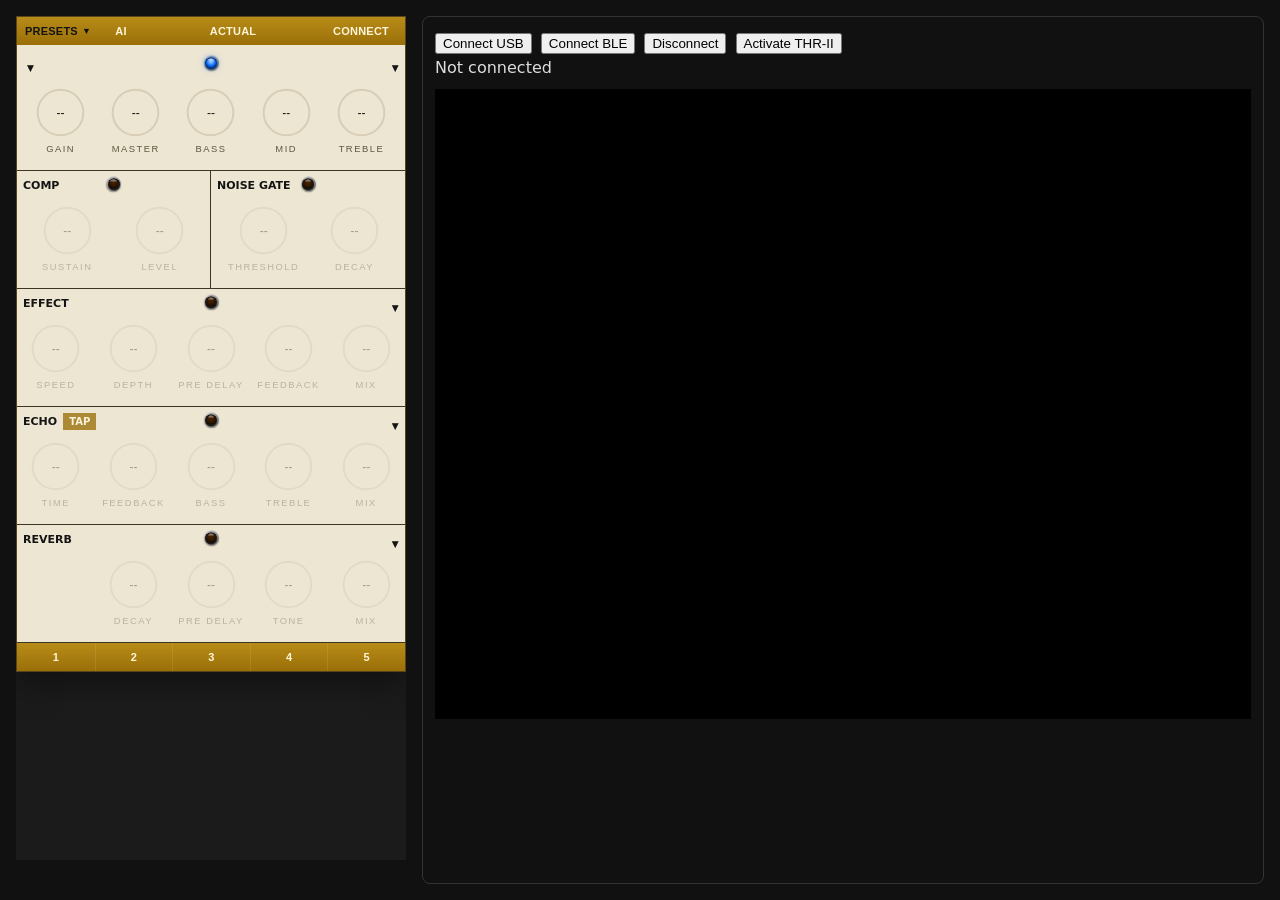
==== commit 897ae27b: "ai panel is now an integral part of the app, WiP." ====
--- a/dev.html
+++ b/dev.html
@@ -34,7 +34,7 @@
     import { createRawObserver } from './src/debug/observer.js';
     import { mountRawTracePanel } from './src/ui/debug/rawTracePanel.js';
     import { flags } from './src/core/flags.js';
-    // Optional plug-in (PRESETS > Import AI), as on thrii_ui.html.
+    // Optional plug-in (the AI button and its screen), as on thrii_ui.html.
     import { aiPresetSource } from './src/ai/aiPresets.js';
 
     // Dev-only: ?flag=<name> turns on a switch from src/core/flags.js that is still off by default.
--- a/src/ui/runtime/runtime.css
+++ b/src/ui/runtime/runtime.css
@@ -176,6 +176,36 @@
   background: rgba(255, 246, 218, 0.08);
 }
 
+/* A page toggle (AI) beside the presets menu; lit like the selected memory while its page is shown. */
+.strip-item.has-pages {
+  gap: 10px;
+}
+
+.strip-page-button {
+  min-width: 40px;
+  min-height: var(--header-height);
+  border: 0;
+  margin: 0;
+  padding: 0 8px;
+  background: transparent;
+  color: inherit;
+  font: inherit;
+  letter-spacing: inherit;
+  text-transform: uppercase;
+  cursor: pointer;
+}
+
+.strip-page-button:hover,
+.strip-page-button:focus-visible {
+  outline: none;
+  background: rgba(255, 246, 218, 0.08);
+}
+
+.strip-page-button.is-selected {
+  background: var(--paper);
+  color: var(--ink);
+}
+
 /* The firmware version keeps its lower-case letter (1.44.0.a). */
 .strip-button {
   text-transform: none;
@@ -214,14 +244,35 @@
 
 .thr-app.is-busy .top-strip,
 .thr-app.is-busy .ui-body,
+.thr-app.is-busy .ui-page,
 .thr-app.is-busy .footer-strip {
   pointer-events: none;
   opacity: 0.6;
 }
 
-.ui-body {
+/* The knob area and the pages share the middle row; one of them shows. The knob area alone gives the row its height
+   (a page has no size of its own), and a hidden one keeps its place, so the frame does not change with the switch. */
+.ui-body,
+.ui-page {
+  grid-row: 2;
+  grid-column: 1;
   background: var(--paper);
   width: 100%;
+}
+
+.ui-page {
+  contain: size;
+  min-height: 0;
+  overflow: hidden;
+}
+
+.footer-strip {
+  grid-row: 3;
+}
+
+.ui-body.is-hidden,
+.ui-page.is-hidden {
+  visibility: hidden;
 }
 
 /* Above the module rows, so an open amp or cabinet menu is not painted under the next module's selector. */
@@ -545,7 +596,8 @@
   height: calc(var(--led-size) * 0.666);
   border-radius: 50%;
   position: relative;
-  transition: all 0.2s ease-in-out;
+  /* Only the light itself fades. With "all", the lens also faded its visibility and stayed on over a page for that time. */
+  transition: background 0.2s ease-in-out, box-shadow 0.2s ease-in-out;
 }
 
 .led-lens::after {
@@ -742,16 +794,103 @@
 }
 
 /* Family headers use the amp LED colours (Classic red, Modern green, Boutique blue). */
-.unit-selector-column.family-classic .unit-selector-column-title {
+.unit-selector-column.group-classic .unit-selector-column-title {
   color: #ff0000;
 }
 
-.unit-selector-column.family-modern .unit-selector-column-title {
+.unit-selector-column.group-modern .unit-selector-column-title {
   color: #008800;
 }
 
-.unit-selector-column.family-boutique .unit-selector-column-title {
+.unit-selector-column.group-boutique .unit-selector-column-title {
   color: #0066ff;
+}
+
+/* Row names of the amp menu (the positions of the amp's selector): a legend at the left, not a choice. The columns
+   dissolve into the menu's grid, whose rows the view sets, so a name and its models share a row. */
+.unit-selector-menu.has-row-labels {
+  row-gap: 0;
+}
+
+.unit-selector-menu.has-row-labels .unit-selector-column {
+  display: contents;
+}
+
+.unit-selector-menu.has-row-labels .unit-selector-option {
+  padding: 5px 8px;
+}
+
+.unit-selector-row-label {
+  align-self: stretch;
+  display: flex;
+  align-items: center;
+  justify-content: flex-end;
+  padding-right: 8px;
+  border-right: 1px solid var(--line);
+  color: var(--muted);
+  font-size: 9px;
+  font-weight: 400;
+  letter-spacing: 0.06em;
+  text-transform: uppercase;
+  white-space: nowrap;
+}
+
+.unit-selector-row-label.is-current {
+  color: var(--ink);
+  font-weight: 800;
+}
+
+/* Sections (the presets menu): the groups are stacked, and the items of a group share a row under its title. */
+.unit-selector.is-sections.open .unit-selector-menu {
+  grid-auto-flow: row;
+  gap: 8px;
+  padding: 6px 8px 8px;
+}
+
+.unit-selector.is-sections .unit-selector-column {
+  display: flex;
+  flex-wrap: wrap;
+  gap: 4px 6px;
+}
+
+.unit-selector.is-sections .unit-selector-option {
+  flex: 1 1 0;
+}
+
+.unit-selector.is-sections .unit-selector-column-title {
+  flex: 0 0 100%;
+  padding: 0;
+  margin: 0;
+  border: 0;
+  color: var(--muted);
+  font-size: 9px;
+  letter-spacing: 0.06em;
+}
+
+.unit-selector.is-sections .unit-selector-option {
+  min-height: 28px;
+  border: 1px solid var(--line);
+  text-align: center;
+}
+
+/* The save targets look like the memory buttons of the footer strip. */
+.unit-selector.is-sections .group-save {
+  column-gap: 0;
+}
+
+.unit-selector.is-sections .group-save .unit-selector-option {
+  min-width: 40px;
+  background: linear-gradient(180deg, var(--gold-light) 0%, var(--gold) 100%);
+  color: #fff6da;
+}
+
+.unit-selector.is-sections .group-save .unit-selector-option + .unit-selector-option {
+  border-left: 0;
+}
+
+.unit-selector.is-sections .group-save .unit-selector-option:hover,
+.unit-selector.is-sections .group-save .unit-selector-option:focus-visible {
+  background: var(--gold-light);
 }
 
 .unit-selector.align-left .unit-selector-menu {
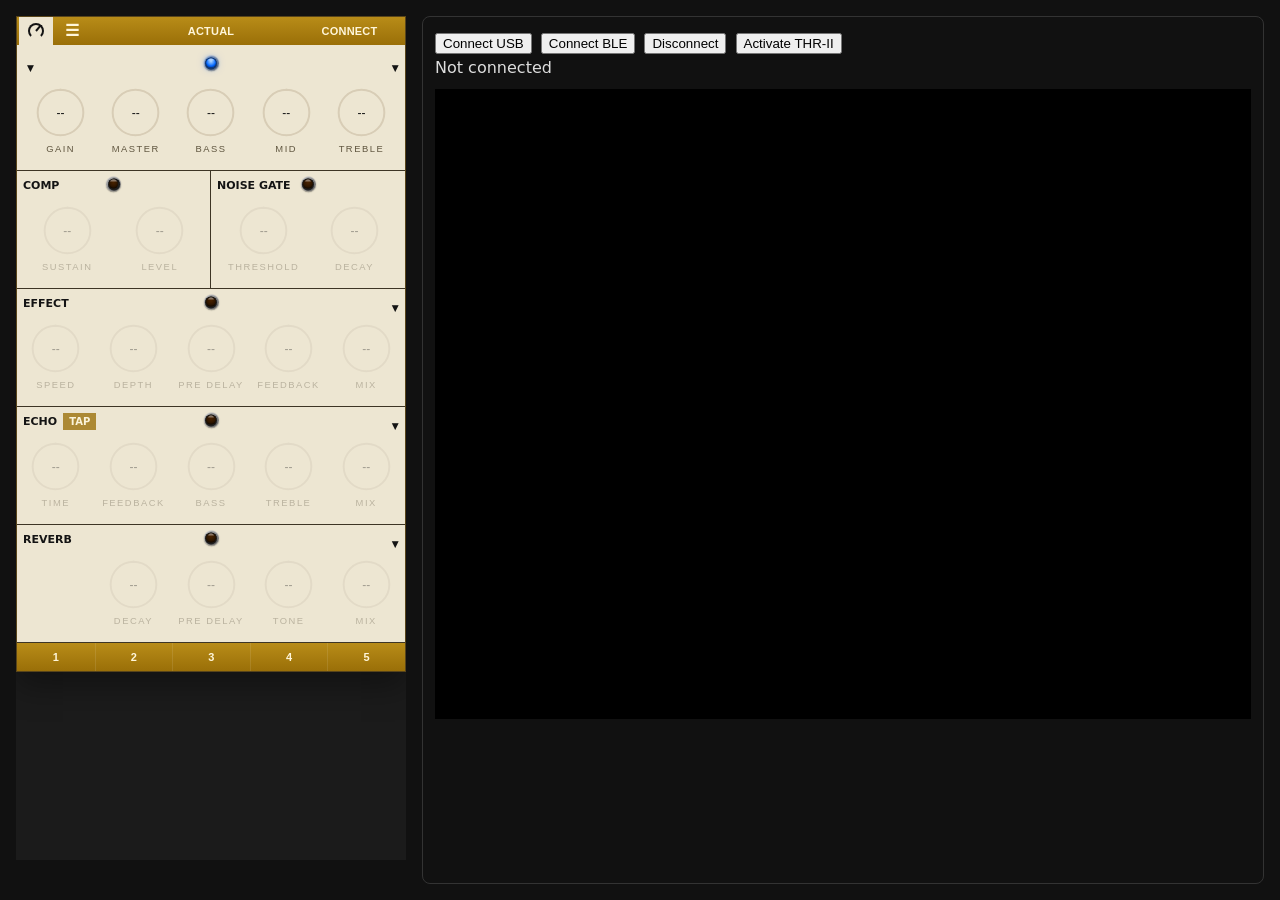
==== commit 52a22823: "Add installable offline app with versioned updates - index.html, manifest, icons and a service worke" ====
--- a/dev.html
+++ b/dev.html
@@ -34,7 +34,8 @@
     import { createRawObserver } from './src/debug/observer.js';
     import { mountRawTracePanel } from './src/ui/debug/rawTracePanel.js';
     import { flags } from './src/core/flags.js';
-    // Optional plug-in (the AI button and its screen), as on thrii_ui.html.
+    // Optional plug-in (the AI button and its screen), as on index.html: offered only when its proxy answers.
+    import { aiAvailable } from './src/ai/api.js';
     import { aiPresetSource } from './src/ai/aiPresets.js';
 
     // Dev-only: ?flag=<name> turns on a switch from src/core/flags.js that is still off by default.
@@ -51,7 +52,7 @@
     // Runtime pane (left): the same composition as thrii_ui.html. Its CONNECT button and the buttons here share one connection.
     const app = await boot(document.getElementById('runtime-pane'), {
       fixture,
-      presetSources: { importAi: aiPresetSource },
+      presetSources: (await aiAvailable()) ? { importAi: aiPresetSource } : {},
       onStatus: text => { statusEl.textContent = text; }
     });
     mountRawTracePanel(document.getElementById('raw'), createRawObserver(app.transports.bus));
--- a/src/ui/runtime/runtime.css
+++ b/src/ui/runtime/runtime.css
@@ -37,6 +37,8 @@
   width: 100%;
   min-height: 100%;
   overflow: hidden;
+  /* No pull-to-refresh: a reload would drop the amp connection and cut off an upload. */
+  overscroll-behavior: none;
 }
 
 body {
@@ -64,9 +66,13 @@
   overflow: hidden;
   display: grid;
   grid-template-rows: auto 1fr auto;
+  /* A touch app: no text of the UI can be selected (only the text fields take it back), and a long press brings no
+     callout (iOS) and a tap no grey flash. */
   user-select: none;
   -webkit-user-select: none; /* Safari */
   -ms-user-select: none;     /* Old Edge */
+  -webkit-touch-callout: none;
+  -webkit-tap-highlight-color: transparent;
 }
 
 .top-strip,
@@ -83,13 +89,12 @@
   text-transform: uppercase;
 }
 
-/* Above the amp card (.amp-head, 95), so the open preset menu is not painted under it. */
+/* Equal sides: the preset name sits on the screen centre whatever the buttons beside it read. The sides reach
+   nearly to the frame's edge, so three tabs fit on the left. */
 .top-strip {
-  position: relative;
-  z-index: 100;
-  grid-template-columns: auto 1fr auto;
-  gap: 14px;
-  padding: 0 8px;
+  grid-template-columns: minmax(0, 1fr) auto minmax(0, 1fr);
+  gap: 10px;
+  padding: 0 2px;
 }
 
 .footer-strip {
@@ -111,7 +116,12 @@
 
 .strip-item.editable-memory {
   justify-content: center;
+  width: 150px;
   min-width: 0;
+}
+
+.strip-item.is-end {
+  justify-content: flex-end;
 }
 
 .strip-editable-input {
@@ -176,17 +186,18 @@
   background: rgba(255, 246, 218, 0.08);
 }
 
-/* A page toggle (AI) beside the presets menu; lit like the selected memory while its page is shown. */
+/* The tabs (knobs, Presets, AI); the lit one, like the selected memory, is the screen shown. */
 .strip-item.has-pages {
-  gap: 10px;
+  gap: 2px;
 }
 
 .strip-page-button {
-  min-width: 40px;
+  position: relative;
+  min-width: 34px;
   min-height: var(--header-height);
   border: 0;
   margin: 0;
-  padding: 0 8px;
+  padding: 0 4px;
   background: transparent;
   color: inherit;
   font: inherit;
@@ -206,6 +217,58 @@
   color: var(--ink);
 }
 
+/* Work of the page goes on (a generation): a dot on its button, also while the page is hidden. */
+.strip-page-button.is-active::after {
+  content: '';
+  position: absolute;
+  top: 5px;
+  right: 4px;
+  width: 6px;
+  height: 6px;
+  border-radius: 50%;
+  background: #fff6da;
+  animation: page-activity 1s ease-in-out infinite alternate;
+}
+
+.strip-page-button.is-active.is-selected::after {
+  background: var(--gold);
+}
+
+@keyframes page-activity {
+  to { opacity: 0.25; }
+}
+
+/* A page button whose label is an icon (☰ for Presets): a larger glyph. */
+.strip-page-button.is-icon {
+  font-size: 16px;
+  line-height: 1;
+}
+
+/* The knob area's tab: a small knob like the ones it shows, an arc open at the bottom with its pointer turned to the
+   upper right. (A closed ring with the pointer straight up would read as a power symbol.) */
+.strip-page-button.is-knob::before {
+  content: '';
+  display: block;
+  width: 16px;
+  height: 16px;
+  margin: 0 auto;
+  border: 2px solid currentColor;
+  border-bottom-color: transparent;
+  border-radius: 50%;
+}
+
+.strip-page-button.is-knob::after {
+  content: '';
+  position: absolute;
+  left: 50%;
+  top: calc(50% - 7px);
+  width: 2px;
+  height: 7px;
+  background: currentColor;
+  transform: translateX(-50%) rotate(40deg);
+  transform-origin: bottom center;
+}
+
 /* The firmware version keeps its lower-case letter (1.44.0.a). */
 .strip-button {
   text-transform: none;
@@ -213,6 +276,38 @@
 
 .strip-button:disabled {
   cursor: default;
+}
+
+/* The app's version under CONNECT. */
+.strip-caption {
+  display: block;
+  margin-top: 2px;
+  font-size: 9px;
+  opacity: 0.75;
+}
+
+/* Shown only while an app update waits: one press installs it (the app restarts). */
+.strip-update-button {
+  min-width: 34px;
+  min-height: var(--header-height);
+  border: 0;
+  margin: 0;
+  padding: 0 4px;
+  background: transparent;
+  color: inherit;
+  font-size: 16px;
+  line-height: 1;
+  cursor: pointer;
+}
+
+.strip-update-button:hover,
+.strip-update-button:focus-visible {
+  outline: none;
+  background: rgba(255, 246, 218, 0.08);
+}
+
+.strip-update-button[hidden] {
+  display: none;
 }
 
 .footer-memory-button.is-selected {
@@ -840,59 +935,6 @@
   font-weight: 800;
 }
 
-/* Sections (the presets menu): the groups are stacked, and the items of a group share a row under its title. */
-.unit-selector.is-sections.open .unit-selector-menu {
-  grid-auto-flow: row;
-  gap: 8px;
-  padding: 6px 8px 8px;
-}
-
-.unit-selector.is-sections .unit-selector-column {
-  display: flex;
-  flex-wrap: wrap;
-  gap: 4px 6px;
-}
-
-.unit-selector.is-sections .unit-selector-option {
-  flex: 1 1 0;
-}
-
-.unit-selector.is-sections .unit-selector-column-title {
-  flex: 0 0 100%;
-  padding: 0;
-  margin: 0;
-  border: 0;
-  color: var(--muted);
-  font-size: 9px;
-  letter-spacing: 0.06em;
-}
-
-.unit-selector.is-sections .unit-selector-option {
-  min-height: 28px;
-  border: 1px solid var(--line);
-  text-align: center;
-}
-
-/* The save targets look like the memory buttons of the footer strip. */
-.unit-selector.is-sections .group-save {
-  column-gap: 0;
-}
-
-.unit-selector.is-sections .group-save .unit-selector-option {
-  min-width: 40px;
-  background: linear-gradient(180deg, var(--gold-light) 0%, var(--gold) 100%);
-  color: #fff6da;
-}
-
-.unit-selector.is-sections .group-save .unit-selector-option + .unit-selector-option {
-  border-left: 0;
-}
-
-.unit-selector.is-sections .group-save .unit-selector-option:hover,
-.unit-selector.is-sections .group-save .unit-selector-option:focus-visible {
-  background: var(--gold-light);
-}
-
 .unit-selector.align-left .unit-selector-menu {
   left: 0;
   right: auto;
@@ -984,8 +1026,6 @@
   }
 
   .top-strip {
-    gap: 10px;
-    padding: 0 4px;
     font-size: 9px;
   }
 }
